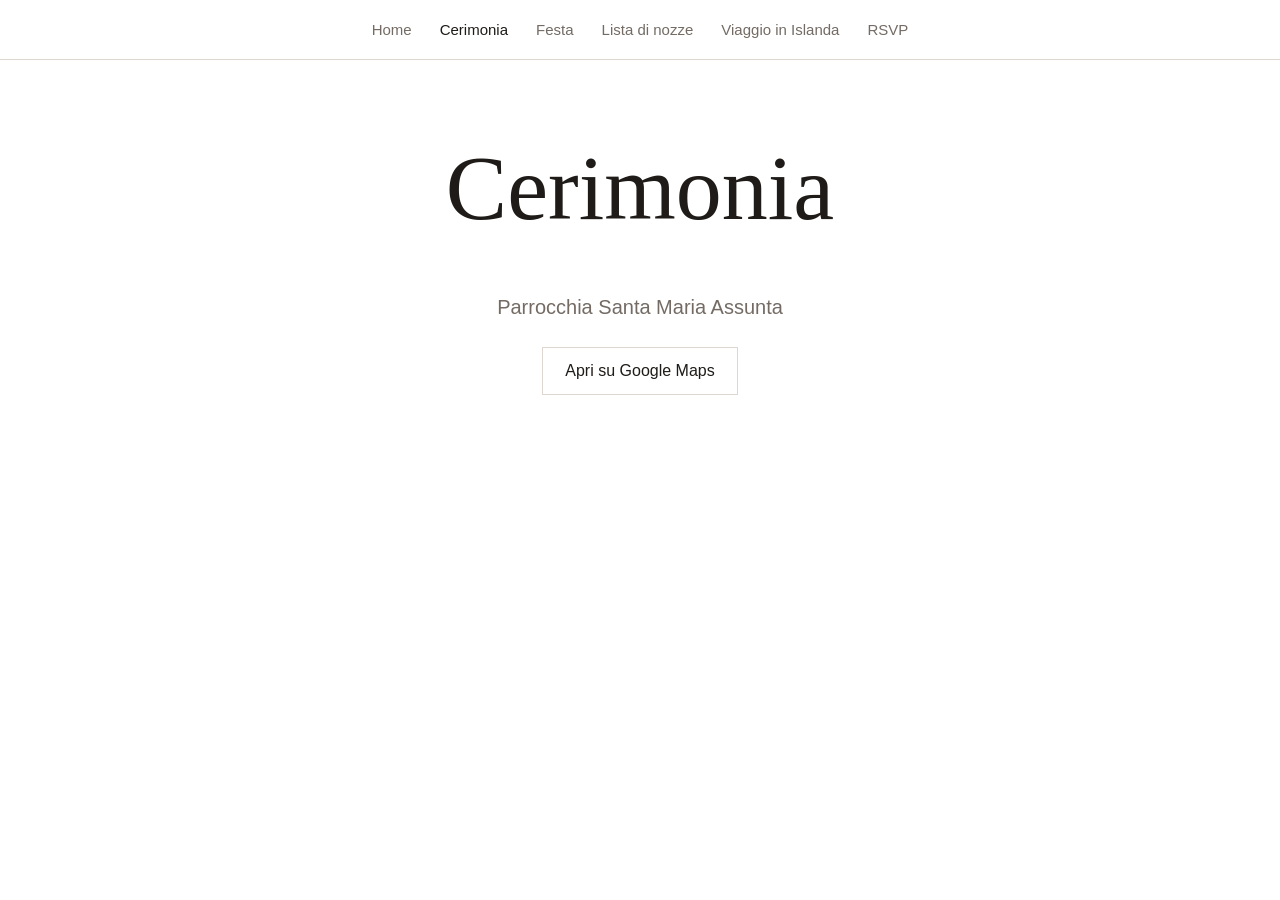
==== cerimonia.html @ 4bb14db9 "Add website files" ====
<!doctype html>
<html lang="it">
  <head>
    <meta charset="utf-8">
    <meta name="viewport" content="width=device-width, initial-scale=1">
    <title>Cerimonia - Ambrogio & Francesca</title>
    <link rel="stylesheet" href="styles.css">
  </head>
  <body>
    <header class="site-header">
      <nav class="main-nav" aria-label="Pagine principali">
        <a class="nav-link" href="index.html">Home</a>
        <a class="nav-link is-active" href="cerimonia.html" aria-current="page">Cerimonia</a>
        <a class="nav-link" href="festa.html">Festa</a>
        <a class="nav-link" href="lista-nozze.html">Lista di nozze</a>
        <a class="nav-link" href="viaggio-islanda.html">Viaggio in Islanda</a>
        <a class="nav-link" href="rsvp.html">RSVP</a>
      </nav>
    </header>

    <main class="simple-page ceremony-page">
      <h1>Cerimonia</h1>

      <p class="ceremony-text">
        Parrocchia Santa Maria Assunta
      </p>

      <a class="map-link" href="https://maps.app.goo.gl/iym8KTLLwyyFUMgJA" target="_blank" rel="noopener">
        Apri su Google Maps
      </a>
    </main>
  </body>
</html>
---- styles.css ----
:root {
  --color-page: #ffffff;
  --color-text: #1f1b18;
  --color-muted: #736b64;
  --color-line: #ded7d0;
  --color-accent: #8f6f5f;
  --font-title: Georgia, "Times New Roman", serif;
  --font-body: Arial, Helvetica, sans-serif;
}

* {
  box-sizing: border-box;
}

body {
  margin: 0;
  min-height: 100vh;
  color: var(--color-text);
  background: var(--color-page);
  font-family: var(--font-body);
}

.home-body {
  position: relative;
  isolation: isolate;
}

.home-body::before {
  content: "";
  position: fixed;
  inset: 0;
  z-index: -1;
  background: url("home-background.jpg") center / cover no-repeat;
  opacity: 0.14;
  pointer-events: none;
}

.site-header {
  width: 100%;
  border-bottom: 1px solid var(--color-line);
  background: rgba(255, 255, 255, 0.78);
}

.main-nav {
  display: flex;
  align-items: center;
  justify-content: center;
  gap: 28px;
  flex-wrap: wrap;
  max-width: 1180px;
  margin: 0 auto;
  padding: 22px 28px;
}

.nav-link {
  color: var(--color-muted);
  font-size: 15px;
  line-height: 1;
  text-decoration: none;
}

.nav-link:hover,
.nav-link:focus-visible,
.nav-link.is-active {
  color: var(--color-text);
}

.nav-link:focus-visible {
  outline: 2px solid var(--color-accent);
  outline-offset: 5px;
}

.home-page {
  width: min(1180px, calc(100% - 48px));
  margin: 0 auto;
  padding: 80px 0;
}

h1 {
  margin: 0 0 54px;
  font-family: var(--font-title);
  font-size: 5.75rem;
  font-weight: 400;
  line-height: 1.05;
  text-align: center;
}

.wedding-date {
  margin: -30px 0 54px;
  color: var(--color-muted);
  font-size: 19px;
  line-height: 1.6;
  text-align: center;
}

.wedding-date a {
  color: var(--color-text);
  text-decoration-color: var(--color-accent);
  text-underline-offset: 4px;
}

.photo-carousel {
  position: relative;
  display: grid;
  grid-template-columns: 48px minmax(0, 1fr) 48px;
  align-items: center;
  gap: 18px;
}

.carousel-viewport {
  overflow: hidden;
}

.carousel-track {
  display: grid;
  grid-template-columns: repeat(3, minmax(0, 1fr));
  gap: 22px;
}

.photo-card {
  aspect-ratio: 4 / 5;
  margin: 0;
  overflow: hidden;
  background: #f3f0ec;
}

.photo-card img {
  display: block;
  width: 100%;
  height: 100%;
  object-fit: cover;
}

.carousel-button {
  display: inline-flex;
  align-items: center;
  justify-content: center;
  width: 48px;
  height: 48px;
  border: 1px solid var(--color-line);
  border-radius: 50%;
  color: var(--color-text);
  background: #ffffff;
  cursor: pointer;
}

.carousel-button span {
  display: block;
  margin-top: -3px;
  font-family: var(--font-title);
  font-size: 40px;
  line-height: 1;
}

.carousel-button:hover,
.carousel-button:focus-visible {
  border-color: var(--color-accent);
}

.carousel-button:focus-visible {
  outline: 2px solid var(--color-accent);
  outline-offset: 4px;
}

.simple-page {
  width: min(980px, calc(100% - 48px));
  margin: 0 auto;
  padding: 80px 0;
}

.ceremony-page {
  text-align: center;
}

.ceremony-text {
  margin: 0 0 24px;
  color: var(--color-muted);
  font-size: 20px;
  line-height: 1.6;
}

.map-link {
  display: inline-flex;
  align-items: center;
  justify-content: center;
  min-height: 48px;
  padding: 0 22px;
  border: 1px solid var(--color-line);
  color: var(--color-text);
  background: #ffffff;
  font-size: 16px;
  text-decoration: none;
}

.map-link:hover,
.map-link:focus-visible {
  border-color: var(--color-accent);
}

.map-link:focus-visible {
  outline: 2px solid var(--color-accent);
  outline-offset: 4px;
}

.iban-text {
  max-width: 620px;
  margin: -28px auto 46px;
  color: var(--color-muted);
  font-size: 20px;
  line-height: 1.7;
  text-align: center;
}

.iban-text strong {
  display: block;
  margin-top: 10px;
  color: var(--color-text);
  font-family: "Courier New", Courier, monospace;
  font-size: 22px;
  font-weight: 600;
  word-break: break-word;
}

.iban-text span {
  display: block;
  margin-top: 10px;
}

.iceland-photos {
  display: grid;
  grid-template-columns: repeat(2, minmax(0, 1fr));
  gap: 22px;
}

.iceland-photos img {
  display: block;
  width: 100%;
  aspect-ratio: 4 / 3;
  object-fit: cover;
}

@media (max-width: 860px) {
  .main-nav {
    gap: 18px;
    padding: 18px 18px;
  }

  .home-page {
    width: min(100% - 32px, 720px);
    padding: 56px 0;
  }

  h1 {
    font-size: 4rem;
    margin-bottom: 38px;
  }

  .wedding-date,
  .iban-text {
    margin-top: -18px;
  }

  .simple-page {
    width: min(100% - 32px, 720px);
    padding: 56px 0;
  }

  .photo-carousel {
    grid-template-columns: 42px minmax(0, 1fr) 42px;
    gap: 12px;
  }

  .carousel-track {
    gap: 12px;
  }

  .carousel-button {
    width: 42px;
    height: 42px;
  }
}

@media (max-width: 520px) {
  .home-page {
    width: min(100% - 24px, 420px);
    padding-top: 44px;
  }

  .simple-page {
    width: min(100% - 24px, 420px);
  }

  .main-nav {
    gap: 14px;
    padding: 16px 12px;
  }

  .nav-link {
    font-size: 14px;
  }

  h1 {
    font-size: 2.85rem;
  }

  .wedding-date {
    font-size: 17px;
  }

  .iceland-photos {
    grid-template-columns: 1fr;
    gap: 16px;
  }

  .photo-carousel {
    grid-template-columns: 1fr 1fr;
  }

  .carousel-viewport {
    grid-column: 1 / -1;
    grid-row: 1;
  }

  .carousel-track {
    gap: 10px;
  }

  .carousel-button-left {
    grid-column: 1;
    grid-row: 2;
    justify-self: end;
  }

  .carousel-button-right {
    grid-column: 2;
    grid-row: 2;
    justify-self: start;
  }

  .photo-card {
    aspect-ratio: 3 / 4;
  }
}

@media (max-width: 360px) {
  h1 {
    font-size: 2.35rem;
  }
}
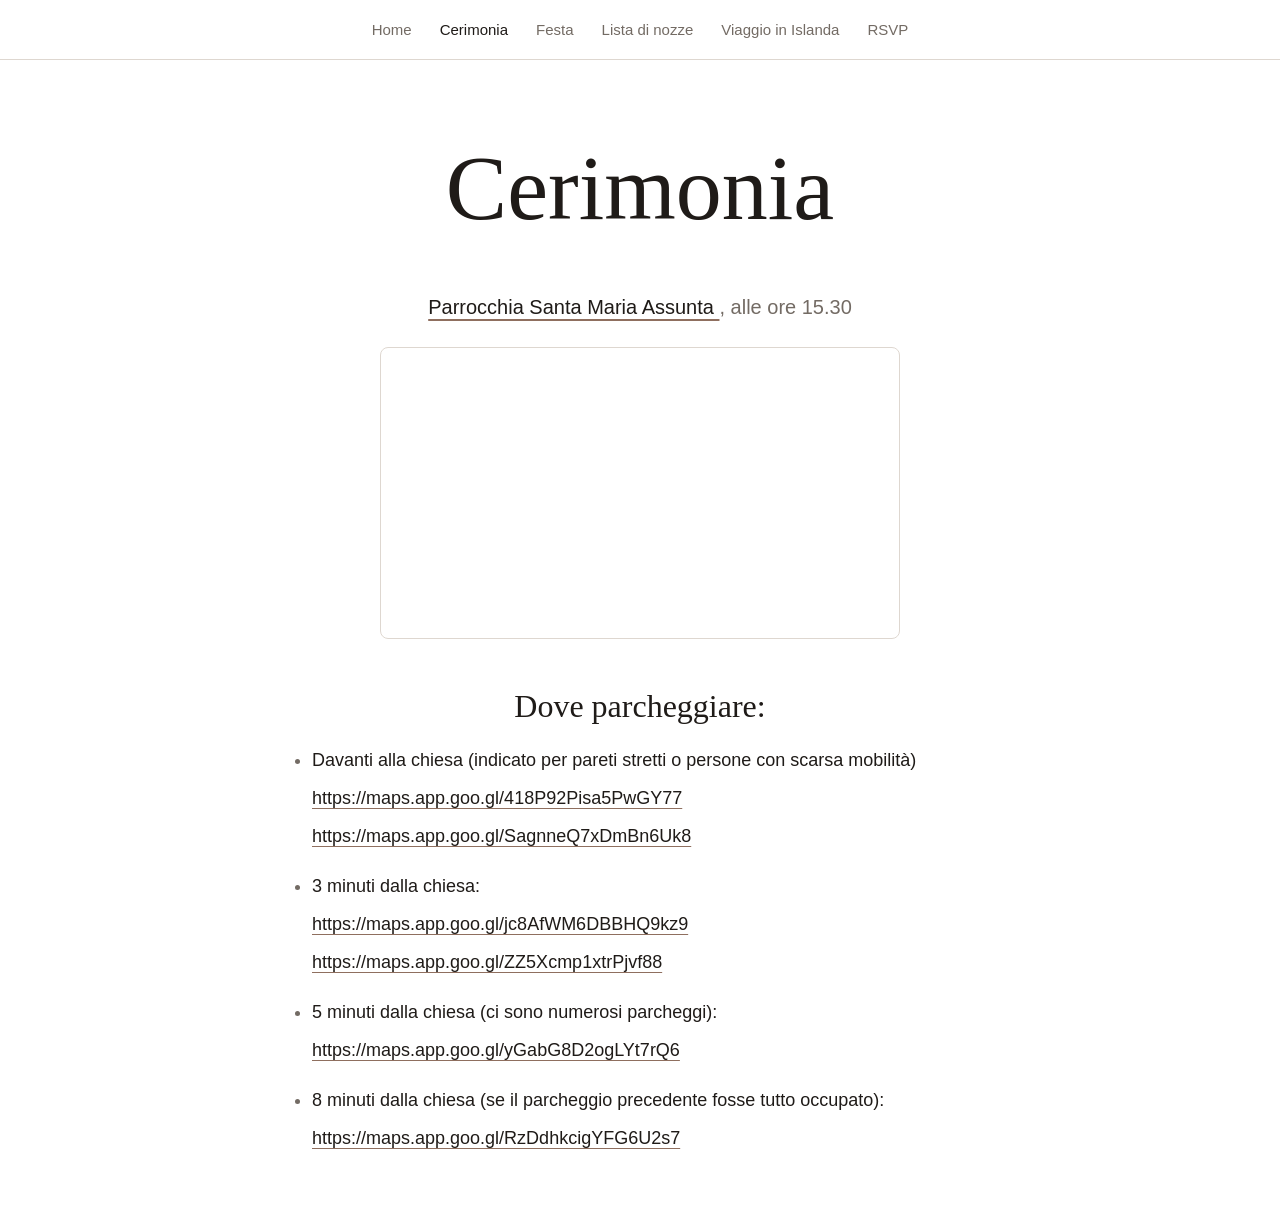
==== commit ebe1512b: "Aggiorna cerimonia home e RSVP" ====
--- a/cerimonia.html
+++ b/cerimonia.html
@@ -22,12 +22,46 @@
       <h1>Cerimonia</h1>
 
       <p class="ceremony-text">
-        Parrocchia Santa Maria Assunta
+        <a href="https://maps.app.goo.gl/iym8KTLLwyyFUMgJA" target="_blank" rel="noopener">
+          Parrocchia Santa Maria Assunta
+        </a>
+        , alle ore 15.30
       </p>
 
-      <a class="map-link" href="https://maps.app.goo.gl/iym8KTLLwyyFUMgJA" target="_blank" rel="noopener">
-        Apri su Google Maps
-      </a>
+      <div class="ceremony-map">
+        <iframe
+          title="Mappa della chiesa"
+          src="https://maps.google.com/maps?q=45.6189251,9.797953&z=17&output=embed"
+          loading="lazy"
+          referrerpolicy="no-referrer-when-downgrade"
+        ></iframe>
+        <a class="ceremony-map-link" href="https://maps.app.goo.gl/iym8KTLLwyyFUMgJA" target="_blank" rel="noopener" aria-label="Apri la posizione della chiesa su Google Maps"></a>
+      </div>
+
+      <section class="parking-section" aria-labelledby="parking-title">
+        <h2 id="parking-title">Dove parcheggiare:</h2>
+
+        <ul class="parking-list">
+          <li>
+            <span>Davanti alla chiesa (indicato per pareti stretti o persone con scarsa mobilit&agrave;)</span>
+            <a href="https://maps.app.goo.gl/418P92Pisa5PwGY77" target="_blank" rel="noopener">https://maps.app.goo.gl/418P92Pisa5PwGY77</a>
+            <a href="https://maps.app.goo.gl/SagnneQ7xDmBn6Uk8" target="_blank" rel="noopener">https://maps.app.goo.gl/SagnneQ7xDmBn6Uk8</a>
+          </li>
+          <li>
+            <span>3 minuti dalla chiesa:</span>
+            <a href="https://maps.app.goo.gl/jc8AfWM6DBBHQ9kz9" target="_blank" rel="noopener">https://maps.app.goo.gl/jc8AfWM6DBBHQ9kz9</a>
+            <a href="https://maps.app.goo.gl/ZZ5Xcmp1xtrPjvf88" target="_blank" rel="noopener">https://maps.app.goo.gl/ZZ5Xcmp1xtrPjvf88</a>
+          </li>
+          <li>
+            <span>5 minuti dalla chiesa (ci sono numerosi parcheggi):</span>
+            <a href="https://maps.app.goo.gl/yGabG8D2ogLYt7rQ6" target="_blank" rel="noopener">https://maps.app.goo.gl/yGabG8D2ogLYt7rQ6</a>
+          </li>
+          <li>
+            <span>8 minuti dalla chiesa (se il parcheggio precedente fosse tutto occupato):</span>
+            <a href="https://maps.app.goo.gl/RzDdhkcigYFG6U2s7" target="_blank" rel="noopener">https://maps.app.goo.gl/RzDdhkcigYFG6U2s7</a>
+          </li>
+        </ul>
+      </section>
     </main>
   </body>
 </html>
--- a/styles.css
+++ b/styles.css
@@ -15,22 +15,19 @@
 body {
   margin: 0;
   min-height: 100vh;
+  position: relative;
+  isolation: isolate;
   color: var(--color-text);
   background: var(--color-page);
   font-family: var(--font-body);
 }
 
-.home-body {
-  position: relative;
-  isolation: isolate;
-}
-
-.home-body::before {
+body::before {
   content: "";
   position: fixed;
   inset: 0;
   z-index: -1;
-  background: url("home-background.jpg") center / cover no-repeat;
+  background: url("site-background.jpeg") center / cover no-repeat;
   opacity: 0.14;
   pointer-events: none;
 }
@@ -102,7 +99,7 @@
 .photo-carousel {
   position: relative;
   display: grid;
-  grid-template-columns: 48px minmax(0, 1fr) 48px;
+  grid-template-columns: 96px minmax(0, 1fr) 96px;
   align-items: center;
   gap: 18px;
 }
@@ -135,26 +132,28 @@
   display: inline-flex;
   align-items: center;
   justify-content: center;
-  width: 48px;
+  width: 96px;
   height: 48px;
-  border: 1px solid var(--color-line);
-  border-radius: 50%;
-  color: var(--color-text);
-  background: #ffffff;
+  border: 0;
+  color: var(--color-text);
+  background: transparent;
   cursor: pointer;
 }
 
-.carousel-button span {
-  display: block;
-  margin-top: -3px;
-  font-family: var(--font-title);
-  font-size: 40px;
-  line-height: 1;
+.carousel-arrow-image {
+  display: block;
+  width: 92px;
+  height: 42px;
+  object-fit: contain;
+}
+
+.carousel-arrow-image-left {
+  transform: scaleX(-1);
 }
 
 .carousel-button:hover,
 .carousel-button:focus-visible {
-  border-color: var(--color-accent);
+  transform: translateY(-1px);
 }
 
 .carousel-button:focus-visible {
@@ -179,25 +178,96 @@
   line-height: 1.6;
 }
 
-.map-link {
+.ceremony-text a {
+  color: var(--color-text);
+  text-decoration-color: var(--color-accent);
+  text-underline-offset: 5px;
+}
+
+.ceremony-text a:hover,
+.ceremony-text a:focus-visible {
+  color: var(--color-accent);
+}
+
+.ceremony-map {
+  position: relative;
+  width: min(520px, 100%);
+  aspect-ratio: 16 / 9;
+  margin: 0 auto;
+  overflow: hidden;
+  border: 1px solid var(--color-line);
+  border-radius: 8px;
+  background: rgba(255, 255, 255, 0.86);
+}
+
+.ceremony-map iframe {
+  display: block;
+  width: 100%;
+  height: 100%;
+  border: 0;
+  pointer-events: none;
+}
+
+.ceremony-map-link {
+  position: absolute;
+  inset: 0;
+  display: block;
+}
+
+.ceremony-map:hover,
+.ceremony-map:focus-within {
+  border-color: var(--color-accent);
+}
+
+.ceremony-map-link:focus-visible {
+  outline: 2px solid var(--color-accent);
+  outline-offset: -6px;
+}
+
+.parking-section {
+  width: min(700px, 100%);
+  margin: 48px auto 0;
+  text-align: left;
+}
+
+.parking-section h2 {
+  margin: 0 0 22px;
+  font-family: var(--font-title);
+  font-size: 2rem;
+  font-weight: 400;
+  line-height: 1.2;
+  text-align: center;
+}
+
+.parking-list {
+  display: grid;
+  gap: 22px;
+  margin: 0;
+  padding-left: 22px;
+  color: var(--color-muted);
+  font-size: 18px;
+  line-height: 1.55;
+}
+
+.parking-list li span {
+  display: block;
+  color: var(--color-text);
+}
+
+.parking-list a {
   display: inline-flex;
-  align-items: center;
-  justify-content: center;
-  min-height: 48px;
-  padding: 0 22px;
-  border: 1px solid var(--color-line);
-  color: var(--color-text);
-  background: #ffffff;
-  font-size: 16px;
-  text-decoration: none;
-}
-
-.map-link:hover,
-.map-link:focus-visible {
-  border-color: var(--color-accent);
-}
-
-.map-link:focus-visible {
+  margin: 10px 10px 0 0;
+  color: var(--color-text);
+  text-decoration-color: var(--color-accent);
+  text-underline-offset: 4px;
+}
+
+.parking-list a:hover,
+.parking-list a:focus-visible {
+  color: var(--color-accent);
+}
+
+.parking-list a:focus-visible {
   outline: 2px solid var(--color-accent);
   outline-offset: 4px;
 }
@@ -239,6 +309,85 @@
   object-fit: cover;
 }
 
+.rsvp-form {
+  width: min(620px, 100%);
+  margin: -24px auto 0;
+}
+
+.form-honeypot {
+  position: absolute;
+  left: -9999px;
+  width: 1px;
+  height: 1px;
+  opacity: 0;
+}
+
+.form-field {
+  margin-bottom: 22px;
+}
+
+.form-field label {
+  display: block;
+  margin-bottom: 9px;
+  color: var(--color-muted);
+  font-size: 15px;
+  line-height: 1.4;
+}
+
+.form-field input {
+  display: block;
+  width: 100%;
+  min-height: 52px;
+  border: 1px solid var(--color-line);
+  padding: 0 16px;
+  color: var(--color-text);
+  background: #ffffff;
+  font: inherit;
+}
+
+.form-field input:focus {
+  border-color: var(--color-accent);
+  outline: 2px solid rgba(143, 111, 95, 0.24);
+  outline-offset: 2px;
+}
+
+.form-submit {
+  display: inline-flex;
+  align-items: center;
+  justify-content: center;
+  min-height: 52px;
+  padding: 0 26px;
+  border: 1px solid var(--color-accent);
+  color: #ffffff;
+  background: var(--color-accent);
+  font: inherit;
+  cursor: pointer;
+}
+
+.form-submit:hover,
+.form-submit:focus-visible {
+  background: var(--color-text);
+  border-color: var(--color-text);
+}
+
+.form-submit:disabled {
+  opacity: 0.62;
+  cursor: wait;
+}
+
+.form-submit:focus-visible {
+  outline: 2px solid var(--color-accent);
+  outline-offset: 4px;
+}
+
+.form-message {
+  min-height: 28px;
+  margin: 18px 0 0;
+  color: var(--color-muted);
+  font-size: 16px;
+  line-height: 1.6;
+}
+
 @media (max-width: 860px) {
   .main-nav {
     gap: 18px;
@@ -266,7 +415,7 @@
   }
 
   .photo-carousel {
-    grid-template-columns: 42px minmax(0, 1fr) 42px;
+    grid-template-columns: 76px minmax(0, 1fr) 76px;
     gap: 12px;
   }
 
@@ -275,8 +424,13 @@
   }
 
   .carousel-button {
-    width: 42px;
-    height: 42px;
+    width: 76px;
+    height: 40px;
+  }
+
+  .carousel-arrow-image {
+    width: 74px;
+    height: 34px;
   }
 }
 
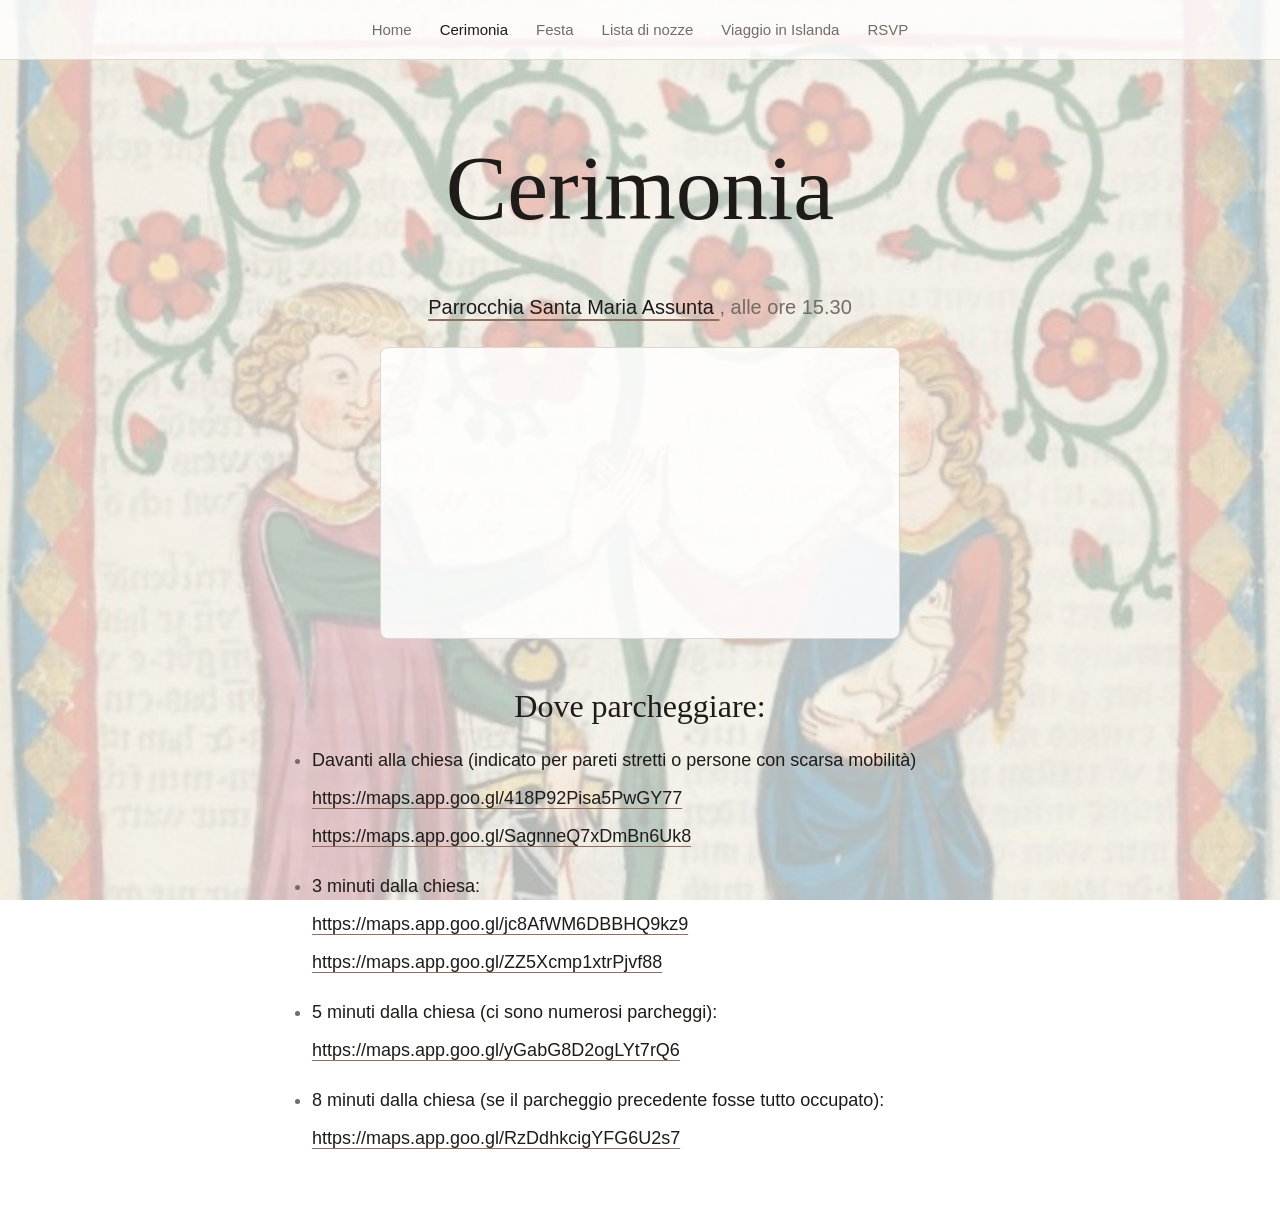
==== commit 16b4f9d9: "Mostra sfondo su tutte le pagine" ====
--- a/cerimonia.html
+++ b/cerimonia.html
@@ -4,7 +4,7 @@
     <meta charset="utf-8">
     <meta name="viewport" content="width=device-width, initial-scale=1">
     <title>Cerimonia - Ambrogio & Francesca</title>
-    <link rel="stylesheet" href="styles.css">
+    <link rel="stylesheet" href="styles.css?v=20260922">
   </head>
   <body>
     <header class="site-header">
--- a/styles.css
+++ b/styles.css
@@ -28,7 +28,7 @@
   inset: 0;
   z-index: -1;
   background: url("site-background.jpeg") center / cover no-repeat;
-  opacity: 0.14;
+  opacity: 0.32;
   pointer-events: none;
 }
 
